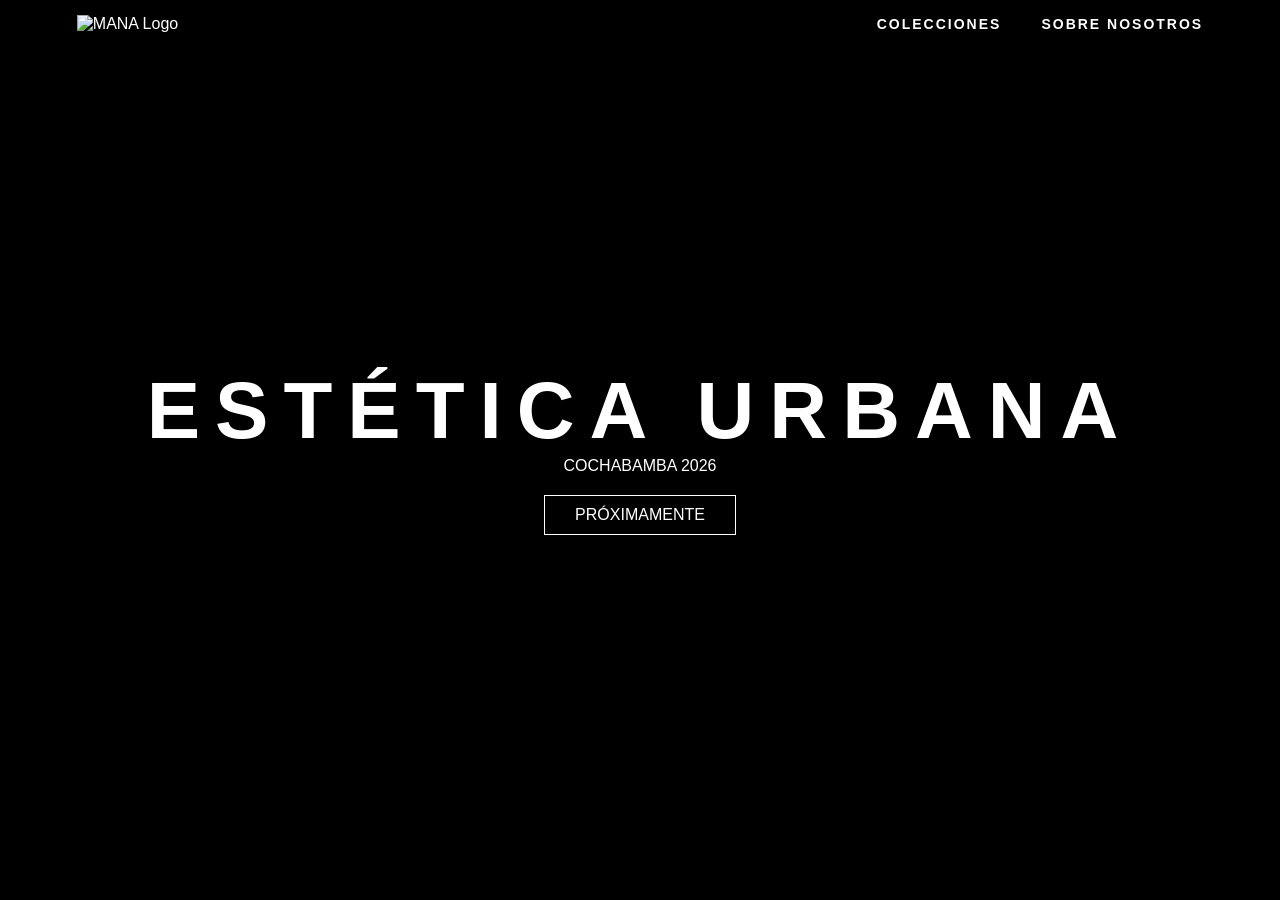
==== index.html @ 6539558e "Add files via upload" ====
<!DOCTYPE html>
<html lang="es">
<head>
    <meta charset="UTF-8">
    <meta name="viewport" content="width=device-width, initial-scale=1.0">
    <title>MANA - Estética Urbana</title>
    <link rel="stylesheet" href="style.css">
    <title>MANA | Official Store</title>
    <link rel="icon" type="image/png" href="favicon.png">
    <link href="https://fonts.googleapis.com/css2?family=Orbitron:wght@900&display=swap" rel="stylesheet">
    <link rel="stylesheet" href="style.css">
    <link href="https://fonts.googleapis.com/css2?family=UnifrakturMaguntia&display=swap" rel="stylesheet">
</head>
<body>
    <video autoplay muted loop id="bg-video" style="position: fixed; right: 0; bottom: 0; min-width: 100%; min-height: 100%; z-index: -1; object-fit: cover; filter: brightness(40%);">
  <source src="https://cdn.pixabay.com/video/2021/09/10/88137-603417726_large.mp4" type="video/mp4">
</video>
<header>
    <div class="logo">
        <img src="LOGO-MANA-BLANCO.png" alt="MANA Logo">
    </div>
    <nav class="menu">
        <a href="drop01.html">COLECCIONES</a>
        <a href="nosotros.html">SOBRE NOSOTROS</a>
    </nav>
</header>
    <section class="hero">
        <div class="hero-content">
            <h1>ESTÉTICA URBANA</h1>
            <p>COCHABAMBA 2026</p>
            <a href="#" class="btn">PRÓXIMAMENTE</a>
        </div>
    </section>
    <script>
function lanzamiento() {
    alert("¿ESTÁS LISTO? El Drop 01 está en proceso. Prototipos terminados. Lanzamiento: Marzo 2026.");
}
</script>
</body>
</html>
---- style.css ----
/* Configuración General */
.drop-content h1,
.drop-content p {
    text-align: center;
    width: 100%;
}

/* 2. El contenedor de los cuadros: flex para ponerlos uno al lado del otro */
.drop-container,
.products-grid {
    display: flex !important;
    flex-direction: row !important;
    /* Fuerza a que estén uno al lado del otro */
    justify-content: center !important;
    /* Centra el grupo de cuadros */
    flex-wrap: wrap !important;
    /* Si añades más, bajan solitos */
    gap: 50px !important;
    /* Espacio entre cuadros */
    margin: 60px auto !important;
    width: 100% !important;
    max-width: 1200px !important;
}

/* 3. El tamaño de cada cuadro individual */
.product-card {
    width: 380px !important;
    /* Tamaño fijo para que se vean iguales */
    text-align: center !important;
}

* {
    margin: 0;
    padding: 0;
    box-sizing: border-box;
    font-family: 'Helvetica', sans-serif;
    /* Zara usa tipografías muy limpias */
}

.hidden {
    display: none !important;
}

body {
    background-color: #000;
    /* Negro total */
    color: #fff;
}

/* Sección Hero */
.hero {
    height: 100vh;
    display: flex;
    justify-content: center;
    align-items: center;
    text-align: center;
    background: transparent;
    /* El video se verá por detrás */
    width: 100%;
}

.hero h1 {
    font-size: 5rem;
    font-family: 'Helvetica', sans-serif;
    /* O si prefieres la futurista Orbitron, pon esa */
    font-weight: bold;
    letter-spacing: 15px;
    text-transform: uppercase;
}

.btn {
    display: inline-block;
    margin-top: 20px;
    padding: 10px 30px;
    border: 1px solid #fff;
    color: #fff;
    text-decoration: none;
    transition: 0.3s;
}

.btn:hover {
    background-color: #fff;
    color: #000;
}

/* Estilos para la página Sobre Nosotros */
.nosotros-page {
    background-color: #000;
    color: #fff;
    display: flex;
    justify-content: center;
    align-items: center;
    min-height: 100vh;
}

.manifiesto-container {
    max-width: 800px;
    padding: 150px 20px 50px 20px;
    /* Espacio para que el header no tape el texto */
    text-align: center;
}

/* Introducción (Cochabamba...) */
/* 3. Letras más gruesas para la introducción */
.introduccion {
    font-size: 1.4rem;
    letter-spacing: 3px;
    font-weight: 700;
    /* Grosor máximo */
    margin-bottom: 50px;
}

.bloque-info {
    margin-bottom: 40px;
}

.bloque-info h2,
.seccion-valores h2 {
    font-size: 0.8rem;
    letter-spacing: 5px;
    color: #bbb;
    /* Un gris un poco más claro para que se lea mejor */
    font-weight: 700;
}

/* Textos de Misión y Visión */
/* 4. Letras más gruesas para Misión y Visión */
.bloque-info p {
    font-size: 1.1rem;
    font-weight: 600;
    /* Más gruesa para que resalte */
    letter-spacing: 1px;
    line-height: 1.8;
}

.valores-grid {
    margin-top: 80px;
    display: flex;
    flex-wrap: wrap;
    justify-content: center;
    gap: 20px;
    border-top: 1px solid #333;
    padding-top: 25px;
}

.valores-grid span {
    font-size: 0.7rem;
    letter-spacing: 3px;
    border: 1px solid #555;
    padding: 10px 20px;
    transition: 0.4s;
}

.valores-grid span:hover {
    background: #fff;
    color: #000;
}

/* Estilo para el logo en la página de Nosotros */
/* 2. Subir el logo y quitarle espacio abajo */
.logo-nosotros img {
    height: 350px;
    width: auto;
    filter: invert(1);
    margin-top: -40px;
    /* Sube el logo al techo */
    margin-bottom: -110px;
    /* Pega el texto al logo */
    display: block;
    margin-left: auto;
    margin-right: auto;
}

/* 1. Subir todo el contenido */
.manifiesto-container {
    max-width: 900px;
    padding-top: 20px;
    /* Reducido para que no haya tanto espacio negro arriba */
    margin: 0 auto;
    text-align: center;
}

/* Subir el botón INICIO a la derecha y hacerlo más grueso */
.nosotros-page header {
    display: flex;
    justify-content: flex-end;
    padding: 40px 60px;
    /* Ajusta este padding para subirlo o bajarlo */
    position: absolute;
    top: 0;
    width: 100%;
}

/* Botón de INICIO */
.nosotros-page nav ul li a {
    font-weight: 800;
    /* Grosor máximo para que destaque arriba */
    letter-spacing: 3px;
    font-size: 0.9rem;
}

/* Quitar la línea blanca y dar estilo al título VALORES */
/* 5. Quitar la línea de los valores */
.seccion-valores {
    margin-top: 60px;
    border-top: none !important;
    /* El !important asegura que la línea muera */
}

.seccion-valores h2 {
    font-size: 0.8rem;
    letter-spacing: 5px;
    color: #888;
    margin-bottom: 30px;
}

/* Página de Drop 01 */
.drop-page {
    background-color: #000;
    color: #fff;
}

.drop-container {
    padding: 120px 40px 60px;
    max-width: 1200px;
    margin: 0 auto;
    text-align: center;
    display: flex;
    flex-direction: column;
    align-items: center;
    /* Esto centra todo horizontalmente */
    text-align: center;
    width: 100%;
}

.drop-header h1 {
    font-size: 2.5rem;
    letter-spacing: 8px;
    margin-bottom: 20px;
    font-weight: 800;
}

.drop-header p {
    font-size: 0.9rem;
    color: #888;
    letter-spacing: 2px;
    margin-bottom: 60px;
}

/* Grilla de Prototipos */
.galeria-prototipos {
    display: grid;
    grid-template-columns: repeat(auto-fit, minmax(300px, 1fr));
    gap: 40px;
    margin-bottom: 80px;
}

.item-prototipo {
    background: #0a0a0a;
    /* Un negro ligeramente distinto para que resalte */
    padding: 20px;
    border: 1px solid #1a1a1a;
    transition: 0.5s;
}

.item-prototipo:hover {
    border-color: #fff;
    /* Se ilumina el borde al pasar el mouse */
}

/* El cuadro base */
.placeholder-img {
    width: 100%;
    height: 450px;
    /* Le di un poco más de altura para que se vea más imponente */
    background-color: #0a0a0a;
    border: 1px solid #1a1a1a;
    transition: all 0.5s ease;
    /* Esta es la clave del movimiento suave */
    margin-bottom: 20px;
}

.item-prototipo p {
    font-size: 0.8rem;
    letter-spacing: 2px;
    font-weight: 600;
}

/* Botón de Instagram */
.btn-ig {
    display: inline-block;
    padding: 15px 40px;
    border: 1px solid #fff;
    color: #fff;
    text-decoration: none;
    font-size: 0.8rem;
    letter-spacing: 4px;
    font-weight: 700;
    transition: 0.4s;
    margin-top: 20px;
}

.btn-ig:hover {
    background: #fff;
    color: #000;
}

/* --- SECCIÓN PIE DE PÁGINA DROP 01 --- */
.aviso-registro {
    margin-top: 80px;
    padding-bottom: 60px;
    text-align: center;
}

.aviso-registro p {
    font-size: 0.9rem;
    letter-spacing: 3px;
    font-weight: 600;
    /* Para que se vea más grueso como querías */
    margin-bottom: 25px;
    color: #fff;
    text-transform: uppercase;
    /* Esto lo pone en mayúsculas automáticamente */
}

.btn-ig {
    display: inline-block;
    padding: 15px 40px;
    border: 1px solid #fff;
    color: #fff;
    text-decoration: none;
    font-size: 0.8rem;
    letter-spacing: 4px;
    font-weight: 700;
    transition: 0.4s;
}

.btn-ig:hover {
    background: #fff;
    color: #000;
}

/* Contenedor de los botones sociales */
.social-links {
    display: flex;
    justify-content: center;
    flex-wrap: wrap;
    /* Para que en celular se pongan uno debajo del otro si no entran */
    gap: 15px;
    margin-top: 20px;
}

/* Estilo unificado para todos los botones */
.btn-social {
    display: inline-block;
    padding: 12px 25px;
    border: 1px solid #fff;
    color: #fff;
    text-decoration: none;
    font-size: 0.75rem;
    letter-spacing: 3px;
    font-weight: 700;
    transition: 0.4s;
    min-width: 140px;
    /* Para que todos tengan el mismo ancho */
}

.btn-social:hover {
    background: #fff;
    color: #000;
}

/* LA REACCIÓN AL PASAR EL MOUSE (Hover) */
.item-prototipo:hover .placeholder-img {
    border-color: #fff;
    /* El borde se vuelve blanco puro */
    background-color: #111;
    /* El fondo se aclara penitas */
    transform: translateY(-5px);
    /* El cuadro sube un poquito, como si flotara */
    box-shadow: 0 10px 30px rgba(255, 255, 255, 0.05);
    /* Un brillo muy sutil abajo */
}

/* También haremos que el texto de la prenda reaccione */
.item-prototipo:hover p {
    color: #fff;
    letter-spacing: 6px;
    /* Las letras se separan un poco al pasar el mouse */
    transition: 0.5s;
}

/* 1. Aseguramos que el menú se vea en línea */
nav ul {
    display: flex;
    list-style: none;
    gap: 30px;
    align-items: center;
}

/* 2. Estilo específico para el contenedor de Colecciones */
.dropdown {
    position: relative;
    display: inline-block;
}

/* 3. El cuadro que está escondido (Dropdown) */
.dropdown-content {
    display: none;
    /* Aquí se esconde */
    position: absolute;
    background-color: #000;
    /* Fondo negro MANA */
    min-width: 220px;
    border: 1px solid #333;
    /* Un borde sutil */
    z-index: 1000;
    top: 100%;
    left: 0;
    text-align: left;
}

/* 4. Los enlaces dentro del cuadro negro */
.dropdown-content a {
    color: white;
    padding: 12px 16px;
    text-decoration: none;
    display: block;
    font-size: 0.7rem;
    letter-spacing: 2px;
    text-transform: uppercase;
}

/* 5. Qué pasa cuando pasas el mouse por las opciones del cuadro */
.dropdown-content a:hover {
    background-color: #111;
    letter-spacing: 4px;
    /* Efecto de expansión */
    color: #fff;
}

/* 6. ¡ESTO HACE QUE APAREZCA! Al pasar el mouse por COLECCIONES, muestra el cuadro */
.dropdown:hover .dropdown-content {
    display: block;
}
/* --- ESTILO PARA PC Y MÓVIL (FUERA DE CUALQUIER LLAVE EXTRA) --- */

/* --- CONFIGURACIÓN FINAL DEL HEADER MANA --- */
/* --- CONFIGURACIÓN DEFINITIVA DEL HEADER MANA --- */
header {
    display: flex !important;
    justify-content: space-between !important; 
    align-items: center !important; 
    padding: 15px 6% !important; 
    position: absolute !important; /* Esto lo pega arriba del video */
    top: 0 !important;
    left: 0 !important;
    width: 100% !important;
    z-index: 1000 !important;
    background: transparent !important;
}

header .logo {
    display: block !important;
    width: 300px !important; /* Ajusta este número para agrandar la 'M' */
    margin: 0 !important;
}

header .logo img {
    width: 100% !important;
    height: auto !important;
    display: block !important;
}

nav.menu {
    display: flex !important;
    gap: 40px !important; /* Esto separa COLECCIONES de SOBRE NOSOTROS */
}

nav.menu a {
    color: white !important;
    text-decoration: none !important;
    font-size: 14px !important;
    letter-spacing: 2px !important;
    font-weight: bold !important;
}
---- style.css ----
/* Configuración General */
.drop-content h1,
.drop-content p {
    text-align: center;
    width: 100%;
}

/* 2. El contenedor de los cuadros: flex para ponerlos uno al lado del otro */
.drop-container,
.products-grid {
    display: flex !important;
    flex-direction: row !important;
    /* Fuerza a que estén uno al lado del otro */
    justify-content: center !important;
    /* Centra el grupo de cuadros */
    flex-wrap: wrap !important;
    /* Si añades más, bajan solitos */
    gap: 50px !important;
    /* Espacio entre cuadros */
    margin: 60px auto !important;
    width: 100% !important;
    max-width: 1200px !important;
}

/* 3. El tamaño de cada cuadro individual */
.product-card {
    width: 380px !important;
    /* Tamaño fijo para que se vean iguales */
    text-align: center !important;
}

* {
    margin: 0;
    padding: 0;
    box-sizing: border-box;
    font-family: 'Helvetica', sans-serif;
    /* Zara usa tipografías muy limpias */
}

.hidden {
    display: none !important;
}

body {
    background-color: #000;
    /* Negro total */
    color: #fff;
}

/* Sección Hero */
.hero {
    height: 100vh;
    display: flex;
    justify-content: center;
    align-items: center;
    text-align: center;
    background: transparent;
    /* El video se verá por detrás */
    width: 100%;
}

.hero h1 {
    font-size: 5rem;
    font-family: 'Helvetica', sans-serif;
    /* O si prefieres la futurista Orbitron, pon esa */
    font-weight: bold;
    letter-spacing: 15px;
    text-transform: uppercase;
}

.btn {
    display: inline-block;
    margin-top: 20px;
    padding: 10px 30px;
    border: 1px solid #fff;
    color: #fff;
    text-decoration: none;
    transition: 0.3s;
}

.btn:hover {
    background-color: #fff;
    color: #000;
}

/* Estilos para la página Sobre Nosotros */
.nosotros-page {
    background-color: #000;
    color: #fff;
    display: flex;
    justify-content: center;
    align-items: center;
    min-height: 100vh;
}

.manifiesto-container {
    max-width: 800px;
    padding: 150px 20px 50px 20px;
    /* Espacio para que el header no tape el texto */
    text-align: center;
}

/* Introducción (Cochabamba...) */
/* 3. Letras más gruesas para la introducción */
.introduccion {
    font-size: 1.4rem;
    letter-spacing: 3px;
    font-weight: 700;
    /* Grosor máximo */
    margin-bottom: 50px;
}

.bloque-info {
    margin-bottom: 40px;
}

.bloque-info h2,
.seccion-valores h2 {
    font-size: 0.8rem;
    letter-spacing: 5px;
    color: #bbb;
    /* Un gris un poco más claro para que se lea mejor */
    font-weight: 700;
}

/* Textos de Misión y Visión */
/* 4. Letras más gruesas para Misión y Visión */
.bloque-info p {
    font-size: 1.1rem;
    font-weight: 600;
    /* Más gruesa para que resalte */
    letter-spacing: 1px;
    line-height: 1.8;
}

.valores-grid {
    margin-top: 80px;
    display: flex;
    flex-wrap: wrap;
    justify-content: center;
    gap: 20px;
    border-top: 1px solid #333;
    padding-top: 25px;
}

.valores-grid span {
    font-size: 0.7rem;
    letter-spacing: 3px;
    border: 1px solid #555;
    padding: 10px 20px;
    transition: 0.4s;
}

.valores-grid span:hover {
    background: #fff;
    color: #000;
}

/* Estilo para el logo en la página de Nosotros */
/* 2. Subir el logo y quitarle espacio abajo */
.logo-nosotros img {
    height: 350px;
    width: auto;
    filter: invert(1);
    margin-top: -40px;
    /* Sube el logo al techo */
    margin-bottom: -110px;
    /* Pega el texto al logo */
    display: block;
    margin-left: auto;
    margin-right: auto;
}

/* 1. Subir todo el contenido */
.manifiesto-container {
    max-width: 900px;
    padding-top: 20px;
    /* Reducido para que no haya tanto espacio negro arriba */
    margin: 0 auto;
    text-align: center;
}

/* Subir el botón INICIO a la derecha y hacerlo más grueso */
.nosotros-page header {
    display: flex;
    justify-content: flex-end;
    padding: 40px 60px;
    /* Ajusta este padding para subirlo o bajarlo */
    position: absolute;
    top: 0;
    width: 100%;
}

/* Botón de INICIO */
.nosotros-page nav ul li a {
    font-weight: 800;
    /* Grosor máximo para que destaque arriba */
    letter-spacing: 3px;
    font-size: 0.9rem;
}

/* Quitar la línea blanca y dar estilo al título VALORES */
/* 5. Quitar la línea de los valores */
.seccion-valores {
    margin-top: 60px;
    border-top: none !important;
    /* El !important asegura que la línea muera */
}

.seccion-valores h2 {
    font-size: 0.8rem;
    letter-spacing: 5px;
    color: #888;
    margin-bottom: 30px;
}

/* Página de Drop 01 */
.drop-page {
    background-color: #000;
    color: #fff;
}

.drop-container {
    padding: 120px 40px 60px;
    max-width: 1200px;
    margin: 0 auto;
    text-align: center;
    display: flex;
    flex-direction: column;
    align-items: center;
    /* Esto centra todo horizontalmente */
    text-align: center;
    width: 100%;
}

.drop-header h1 {
    font-size: 2.5rem;
    letter-spacing: 8px;
    margin-bottom: 20px;
    font-weight: 800;
}

.drop-header p {
    font-size: 0.9rem;
    color: #888;
    letter-spacing: 2px;
    margin-bottom: 60px;
}

/* Grilla de Prototipos */
.galeria-prototipos {
    display: grid;
    grid-template-columns: repeat(auto-fit, minmax(300px, 1fr));
    gap: 40px;
    margin-bottom: 80px;
}

.item-prototipo {
    background: #0a0a0a;
    /* Un negro ligeramente distinto para que resalte */
    padding: 20px;
    border: 1px solid #1a1a1a;
    transition: 0.5s;
}

.item-prototipo:hover {
    border-color: #fff;
    /* Se ilumina el borde al pasar el mouse */
}

/* El cuadro base */
.placeholder-img {
    width: 100%;
    height: 450px;
    /* Le di un poco más de altura para que se vea más imponente */
    background-color: #0a0a0a;
    border: 1px solid #1a1a1a;
    transition: all 0.5s ease;
    /* Esta es la clave del movimiento suave */
    margin-bottom: 20px;
}

.item-prototipo p {
    font-size: 0.8rem;
    letter-spacing: 2px;
    font-weight: 600;
}

/* Botón de Instagram */
.btn-ig {
    display: inline-block;
    padding: 15px 40px;
    border: 1px solid #fff;
    color: #fff;
    text-decoration: none;
    font-size: 0.8rem;
    letter-spacing: 4px;
    font-weight: 700;
    transition: 0.4s;
    margin-top: 20px;
}

.btn-ig:hover {
    background: #fff;
    color: #000;
}

/* --- SECCIÓN PIE DE PÁGINA DROP 01 --- */
.aviso-registro {
    margin-top: 80px;
    padding-bottom: 60px;
    text-align: center;
}

.aviso-registro p {
    font-size: 0.9rem;
    letter-spacing: 3px;
    font-weight: 600;
    /* Para que se vea más grueso como querías */
    margin-bottom: 25px;
    color: #fff;
    text-transform: uppercase;
    /* Esto lo pone en mayúsculas automáticamente */
}

.btn-ig {
    display: inline-block;
    padding: 15px 40px;
    border: 1px solid #fff;
    color: #fff;
    text-decoration: none;
    font-size: 0.8rem;
    letter-spacing: 4px;
    font-weight: 700;
    transition: 0.4s;
}

.btn-ig:hover {
    background: #fff;
    color: #000;
}

/* Contenedor de los botones sociales */
.social-links {
    display: flex;
    justify-content: center;
    flex-wrap: wrap;
    /* Para que en celular se pongan uno debajo del otro si no entran */
    gap: 15px;
    margin-top: 20px;
}

/* Estilo unificado para todos los botones */
.btn-social {
    display: inline-block;
    padding: 12px 25px;
    border: 1px solid #fff;
    color: #fff;
    text-decoration: none;
    font-size: 0.75rem;
    letter-spacing: 3px;
    font-weight: 700;
    transition: 0.4s;
    min-width: 140px;
    /* Para que todos tengan el mismo ancho */
}

.btn-social:hover {
    background: #fff;
    color: #000;
}

/* LA REACCIÓN AL PASAR EL MOUSE (Hover) */
.item-prototipo:hover .placeholder-img {
    border-color: #fff;
    /* El borde se vuelve blanco puro */
    background-color: #111;
    /* El fondo se aclara penitas */
    transform: translateY(-5px);
    /* El cuadro sube un poquito, como si flotara */
    box-shadow: 0 10px 30px rgba(255, 255, 255, 0.05);
    /* Un brillo muy sutil abajo */
}

/* También haremos que el texto de la prenda reaccione */
.item-prototipo:hover p {
    color: #fff;
    letter-spacing: 6px;
    /* Las letras se separan un poco al pasar el mouse */
    transition: 0.5s;
}

/* 1. Aseguramos que el menú se vea en línea */
nav ul {
    display: flex;
    list-style: none;
    gap: 30px;
    align-items: center;
}

/* 2. Estilo específico para el contenedor de Colecciones */
.dropdown {
    position: relative;
    display: inline-block;
}

/* 3. El cuadro que está escondido (Dropdown) */
.dropdown-content {
    display: none;
    /* Aquí se esconde */
    position: absolute;
    background-color: #000;
    /* Fondo negro MANA */
    min-width: 220px;
    border: 1px solid #333;
    /* Un borde sutil */
    z-index: 1000;
    top: 100%;
    left: 0;
    text-align: left;
}

/* 4. Los enlaces dentro del cuadro negro */
.dropdown-content a {
    color: white;
    padding: 12px 16px;
    text-decoration: none;
    display: block;
    font-size: 0.7rem;
    letter-spacing: 2px;
    text-transform: uppercase;
}

/* 5. Qué pasa cuando pasas el mouse por las opciones del cuadro */
.dropdown-content a:hover {
    background-color: #111;
    letter-spacing: 4px;
    /* Efecto de expansión */
    color: #fff;
}

/* 6. ¡ESTO HACE QUE APAREZCA! Al pasar el mouse por COLECCIONES, muestra el cuadro */
.dropdown:hover .dropdown-content {
    display: block;
}
/* --- ESTILO PARA PC Y MÓVIL (FUERA DE CUALQUIER LLAVE EXTRA) --- */

/* --- CONFIGURACIÓN FINAL DEL HEADER MANA --- */
/* --- CONFIGURACIÓN DEFINITIVA DEL HEADER MANA --- */
header {
    display: flex !important;
    justify-content: space-between !important; 
    align-items: center !important; 
    padding: 15px 6% !important; 
    position: absolute !important; /* Esto lo pega arriba del video */
    top: 0 !important;
    left: 0 !important;
    width: 100% !important;
    z-index: 1000 !important;
    background: transparent !important;
}

header .logo {
    display: block !important;
    width: 300px !important; /* Ajusta este número para agrandar la 'M' */
    margin: 0 !important;
}

header .logo img {
    width: 100% !important;
    height: auto !important;
    display: block !important;
}

nav.menu {
    display: flex !important;
    gap: 40px !important; /* Esto separa COLECCIONES de SOBRE NOSOTROS */
}

nav.menu a {
    color: white !important;
    text-decoration: none !important;
    font-size: 14px !important;
    letter-spacing: 2px !important;
    font-weight: bold !important;
}
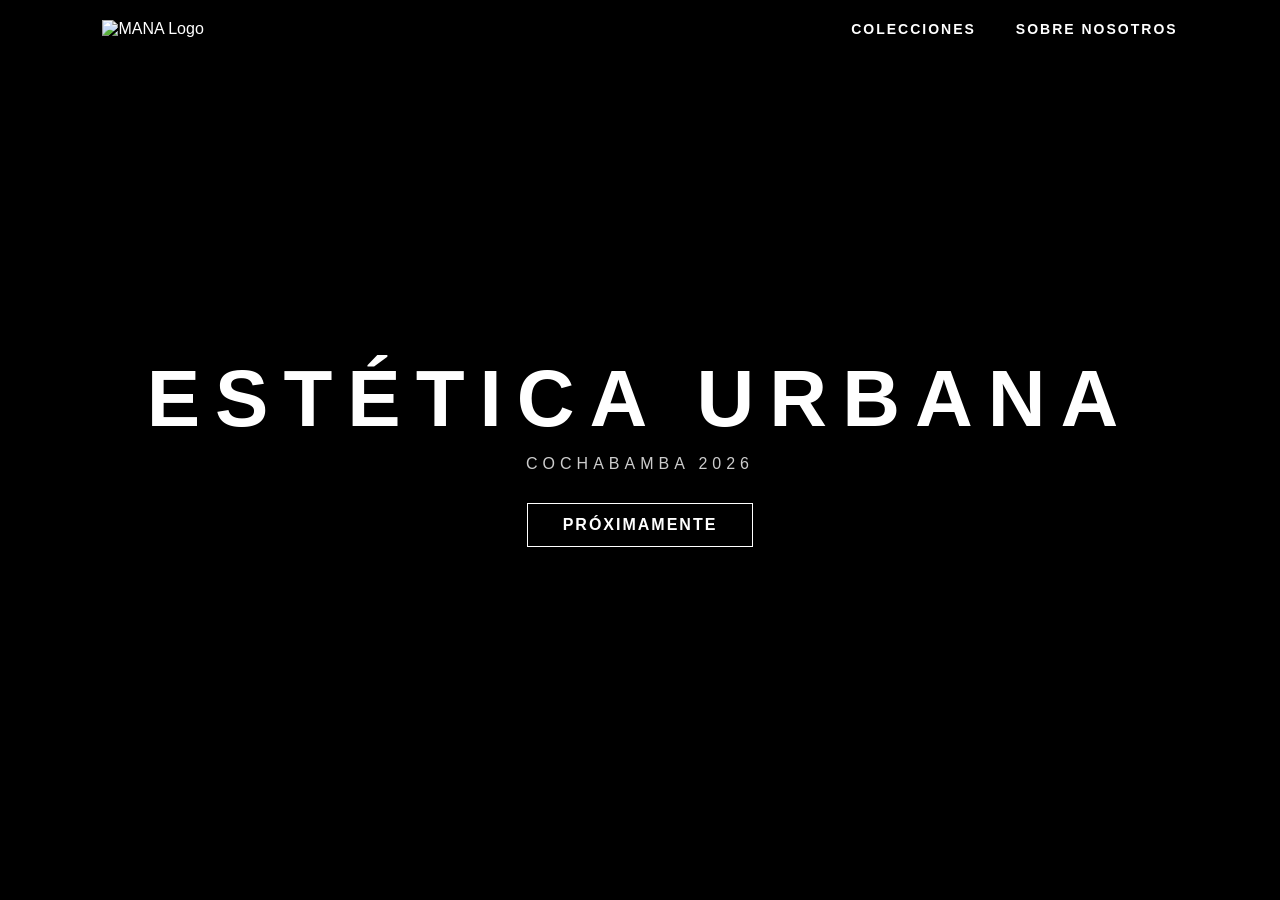
==== commit b8498a91: "Add files via upload" ====
--- a/index.html
+++ b/index.html
@@ -5,36 +5,42 @@
     <meta name="viewport" content="width=device-width, initial-scale=1.0">
     <title>MANA - Estética Urbana</title>
     <link rel="stylesheet" href="style.css">
-    <title>MANA | Official Store</title>
     <link rel="icon" type="image/png" href="favicon.png">
-    <link href="https://fonts.googleapis.com/css2?family=Orbitron:wght@900&display=swap" rel="stylesheet">
-    <link rel="stylesheet" href="style.css">
-    <link href="https://fonts.googleapis.com/css2?family=UnifrakturMaguntia&display=swap" rel="stylesheet">
+    <link href="https://fonts.googleapis.com/css2?family=Orbitron:wght@900&family=UnifrakturMaguntia&display=swap" rel="stylesheet">
 </head>
 <body>
-    <video autoplay muted loop id="bg-video" style="position: fixed; right: 0; bottom: 0; min-width: 100%; min-height: 100%; z-index: -1; object-fit: cover; filter: brightness(40%);">
-  <source src="https://cdn.pixabay.com/video/2021/09/10/88137-603417726_large.mp4" type="video/mp4">
-</video>
-<header>
+    <video autoplay muted loop id="bg-video">
+        <source src="https://cdn.pixabay.com/video/2021/09/10/88137-603417726_large.mp4" type="video/mp4">
+    </video>
+
+    <header>
     <div class="logo">
         <img src="LOGO-MANA-BLANCO.png" alt="MANA Logo">
     </div>
     <nav class="menu">
-        <a href="drop01.html">COLECCIONES</a>
+        <div class="dropdown">
+            <a href="#" class="dropbtn">COLECCIONES</a>
+            <div class="dropdown-content">
+                <a href="drop01.html">DROP 01</a>
+                <a href="#">PRÓXIMAMENTE</a>
+            </div>
+        </div>
         <a href="nosotros.html">SOBRE NOSOTROS</a>
     </nav>
 </header>
+
     <section class="hero">
         <div class="hero-content">
             <h1>ESTÉTICA URBANA</h1>
             <p>COCHABAMBA 2026</p>
-            <a href="#" class="btn">PRÓXIMAMENTE</a>
+            <a href="#" class="btn" onclick="lanzamiento()">PRÓXIMAMENTE</a>
         </div>
     </section>
+
     <script>
-function lanzamiento() {
-    alert("¿ESTÁS LISTO? El Drop 01 está en proceso. Prototipos terminados. Lanzamiento: Marzo 2026.");
-}
-</script>
+        function lanzamiento() {
+            alert("¿ESTÁS LISTO? El Drop 01 está en proceso. Lanzamiento: Marzo 2026.");
+        }
+    </script>
 </body>
 </html>
--- a/style.css
+++ b/style.css
@@ -1,486 +1,135 @@
-/* Configuración General */
-.drop-content h1,
-.drop-content p {
-    text-align: center;
-    width: 100%;
-}
-
-/* 2. El contenedor de los cuadros: flex para ponerlos uno al lado del otro */
-.drop-container,
-.products-grid {
-    display: flex !important;
-    flex-direction: row !important;
-    /* Fuerza a que estén uno al lado del otro */
-    justify-content: center !important;
-    /* Centra el grupo de cuadros */
-    flex-wrap: wrap !important;
-    /* Si añades más, bajan solitos */
-    gap: 50px !important;
-    /* Espacio entre cuadros */
-    margin: 60px auto !important;
-    width: 100% !important;
-    max-width: 1200px !important;
-}
-
-/* 3. El tamaño de cada cuadro individual */
-.product-card {
-    width: 380px !important;
-    /* Tamaño fijo para que se vean iguales */
-    text-align: center !important;
-}
-
+/* --- CONFIGURACIÓN BASE --- */
 * {
     margin: 0;
     padding: 0;
     box-sizing: border-box;
     font-family: 'Helvetica', sans-serif;
-    /* Zara usa tipografías muy limpias */
-}
-
-.hidden {
-    display: none !important;
 }
 
 body {
     background-color: #000;
-    /* Negro total */
     color: #fff;
+    overflow-x: hidden;
 }
 
-/* Sección Hero */
+#bg-video {
+    position: fixed;
+    right: 0;
+    bottom: 0;
+    min-width: 100%;
+    min-height: 100%;
+    z-index: -1;
+    object-fit: cover;
+    filter: brightness(40%);
+}
+
+/* --- HEADER Y LOGO --- */
+header {
+    display: flex !important;
+    justify-content: space-between !important;
+    align-items: center !important;
+    padding: 20px 8% !important;
+    position: absolute !important;
+    top: 0;
+    width: 100%;
+    z-index: 1000;
+}
+
+.logo {
+    width: 320px !important; /* Tamaño de la 'M' gótica */
+}
+
+.logo img {
+    width: 100%;
+    height: auto;
+    display: block;
+}
+
+/* --- MENÚ NAVEGACIÓN --- */
+.menu {
+    display: flex !important;
+    gap: 40px;
+    align-items: center;
+}
+
+.menu a, .dropbtn {
+    color: white;
+    text-decoration: none;
+    font-size: 14px;
+    letter-spacing: 2px;
+    font-weight: bold;
+    text-transform: uppercase;
+}
+
+/* --- EFECTO DESPLEGABLE (DROPDOWN) --- */
+.dropdown {
+    position: relative;
+    display: inline-block;
+}
+
+.dropdown-content {
+    display: none; /* Escondido por defecto */
+    position: absolute;
+    background-color: rgba(0, 0, 0, 0.95);
+    min-width: 180px;
+    border: 1px solid #333;
+    top: 100%;
+    left: 0;
+    z-index: 10;
+}
+
+.dropdown-content a {
+    color: white;
+    padding: 12px 16px;
+    display: block;
+    font-size: 12px;
+    text-align: left;
+}
+
+.dropdown-content a:hover {
+    background-color: #1a1a1a;
+    letter-spacing: 4px;
+    transition: 0.3s;
+}
+
+/* Muestra el cuadro al pasar el mouse */
+.dropdown:hover .dropdown-content {
+    display: block;
+}
+
+/* --- SECCIÓN PRINCIPAL (HERO) --- */
 .hero {
     height: 100vh;
     display: flex;
     justify-content: center;
     align-items: center;
     text-align: center;
-    background: transparent;
-    /* El video se verá por detrás */
-    width: 100%;
 }
 
 .hero h1 {
     font-size: 5rem;
-    font-family: 'Helvetica', sans-serif;
-    /* O si prefieres la futurista Orbitron, pon esa */
-    font-weight: bold;
     letter-spacing: 15px;
-    text-transform: uppercase;
+    margin-bottom: 10px;
+}
+
+.hero p {
+    letter-spacing: 5px;
+    margin-bottom: 30px;
+    color: #ccc;
 }
 
 .btn {
     display: inline-block;
-    margin-top: 20px;
-    padding: 10px 30px;
+    padding: 12px 35px;
     border: 1px solid #fff;
     color: #fff;
     text-decoration: none;
+    font-weight: bold;
+    letter-spacing: 2px;
     transition: 0.3s;
 }
 
 .btn:hover {
-    background-color: #fff;
-    color: #000;
-}
-
-/* Estilos para la página Sobre Nosotros */
-.nosotros-page {
-    background-color: #000;
-    color: #fff;
-    display: flex;
-    justify-content: center;
-    align-items: center;
-    min-height: 100vh;
-}
-
-.manifiesto-container {
-    max-width: 800px;
-    padding: 150px 20px 50px 20px;
-    /* Espacio para que el header no tape el texto */
-    text-align: center;
-}
-
-/* Introducción (Cochabamba...) */
-/* 3. Letras más gruesas para la introducción */
-.introduccion {
-    font-size: 1.4rem;
-    letter-spacing: 3px;
-    font-weight: 700;
-    /* Grosor máximo */
-    margin-bottom: 50px;
-}
-
-.bloque-info {
-    margin-bottom: 40px;
-}
-
-.bloque-info h2,
-.seccion-valores h2 {
-    font-size: 0.8rem;
-    letter-spacing: 5px;
-    color: #bbb;
-    /* Un gris un poco más claro para que se lea mejor */
-    font-weight: 700;
-}
-
-/* Textos de Misión y Visión */
-/* 4. Letras más gruesas para Misión y Visión */
-.bloque-info p {
-    font-size: 1.1rem;
-    font-weight: 600;
-    /* Más gruesa para que resalte */
-    letter-spacing: 1px;
-    line-height: 1.8;
-}
-
-.valores-grid {
-    margin-top: 80px;
-    display: flex;
-    flex-wrap: wrap;
-    justify-content: center;
-    gap: 20px;
-    border-top: 1px solid #333;
-    padding-top: 25px;
-}
-
-.valores-grid span {
-    font-size: 0.7rem;
-    letter-spacing: 3px;
-    border: 1px solid #555;
-    padding: 10px 20px;
-    transition: 0.4s;
-}
-
-.valores-grid span:hover {
     background: #fff;
     color: #000;
-}
-
-/* Estilo para el logo en la página de Nosotros */
-/* 2. Subir el logo y quitarle espacio abajo */
-.logo-nosotros img {
-    height: 350px;
-    width: auto;
-    filter: invert(1);
-    margin-top: -40px;
-    /* Sube el logo al techo */
-    margin-bottom: -110px;
-    /* Pega el texto al logo */
-    display: block;
-    margin-left: auto;
-    margin-right: auto;
-}
-
-/* 1. Subir todo el contenido */
-.manifiesto-container {
-    max-width: 900px;
-    padding-top: 20px;
-    /* Reducido para que no haya tanto espacio negro arriba */
-    margin: 0 auto;
-    text-align: center;
-}
-
-/* Subir el botón INICIO a la derecha y hacerlo más grueso */
-.nosotros-page header {
-    display: flex;
-    justify-content: flex-end;
-    padding: 40px 60px;
-    /* Ajusta este padding para subirlo o bajarlo */
-    position: absolute;
-    top: 0;
-    width: 100%;
-}
-
-/* Botón de INICIO */
-.nosotros-page nav ul li a {
-    font-weight: 800;
-    /* Grosor máximo para que destaque arriba */
-    letter-spacing: 3px;
-    font-size: 0.9rem;
-}
-
-/* Quitar la línea blanca y dar estilo al título VALORES */
-/* 5. Quitar la línea de los valores */
-.seccion-valores {
-    margin-top: 60px;
-    border-top: none !important;
-    /* El !important asegura que la línea muera */
-}
-
-.seccion-valores h2 {
-    font-size: 0.8rem;
-    letter-spacing: 5px;
-    color: #888;
-    margin-bottom: 30px;
-}
-
-/* Página de Drop 01 */
-.drop-page {
-    background-color: #000;
-    color: #fff;
-}
-
-.drop-container {
-    padding: 120px 40px 60px;
-    max-width: 1200px;
-    margin: 0 auto;
-    text-align: center;
-    display: flex;
-    flex-direction: column;
-    align-items: center;
-    /* Esto centra todo horizontalmente */
-    text-align: center;
-    width: 100%;
-}
-
-.drop-header h1 {
-    font-size: 2.5rem;
-    letter-spacing: 8px;
-    margin-bottom: 20px;
-    font-weight: 800;
-}
-
-.drop-header p {
-    font-size: 0.9rem;
-    color: #888;
-    letter-spacing: 2px;
-    margin-bottom: 60px;
-}
-
-/* Grilla de Prototipos */
-.galeria-prototipos {
-    display: grid;
-    grid-template-columns: repeat(auto-fit, minmax(300px, 1fr));
-    gap: 40px;
-    margin-bottom: 80px;
-}
-
-.item-prototipo {
-    background: #0a0a0a;
-    /* Un negro ligeramente distinto para que resalte */
-    padding: 20px;
-    border: 1px solid #1a1a1a;
-    transition: 0.5s;
-}
-
-.item-prototipo:hover {
-    border-color: #fff;
-    /* Se ilumina el borde al pasar el mouse */
-}
-
-/* El cuadro base */
-.placeholder-img {
-    width: 100%;
-    height: 450px;
-    /* Le di un poco más de altura para que se vea más imponente */
-    background-color: #0a0a0a;
-    border: 1px solid #1a1a1a;
-    transition: all 0.5s ease;
-    /* Esta es la clave del movimiento suave */
-    margin-bottom: 20px;
-}
-
-.item-prototipo p {
-    font-size: 0.8rem;
-    letter-spacing: 2px;
-    font-weight: 600;
-}
-
-/* Botón de Instagram */
-.btn-ig {
-    display: inline-block;
-    padding: 15px 40px;
-    border: 1px solid #fff;
-    color: #fff;
-    text-decoration: none;
-    font-size: 0.8rem;
-    letter-spacing: 4px;
-    font-weight: 700;
-    transition: 0.4s;
-    margin-top: 20px;
-}
-
-.btn-ig:hover {
-    background: #fff;
-    color: #000;
-}
-
-/* --- SECCIÓN PIE DE PÁGINA DROP 01 --- */
-.aviso-registro {
-    margin-top: 80px;
-    padding-bottom: 60px;
-    text-align: center;
-}
-
-.aviso-registro p {
-    font-size: 0.9rem;
-    letter-spacing: 3px;
-    font-weight: 600;
-    /* Para que se vea más grueso como querías */
-    margin-bottom: 25px;
-    color: #fff;
-    text-transform: uppercase;
-    /* Esto lo pone en mayúsculas automáticamente */
-}
-
-.btn-ig {
-    display: inline-block;
-    padding: 15px 40px;
-    border: 1px solid #fff;
-    color: #fff;
-    text-decoration: none;
-    font-size: 0.8rem;
-    letter-spacing: 4px;
-    font-weight: 700;
-    transition: 0.4s;
-}
-
-.btn-ig:hover {
-    background: #fff;
-    color: #000;
-}
-
-/* Contenedor de los botones sociales */
-.social-links {
-    display: flex;
-    justify-content: center;
-    flex-wrap: wrap;
-    /* Para que en celular se pongan uno debajo del otro si no entran */
-    gap: 15px;
-    margin-top: 20px;
-}
-
-/* Estilo unificado para todos los botones */
-.btn-social {
-    display: inline-block;
-    padding: 12px 25px;
-    border: 1px solid #fff;
-    color: #fff;
-    text-decoration: none;
-    font-size: 0.75rem;
-    letter-spacing: 3px;
-    font-weight: 700;
-    transition: 0.4s;
-    min-width: 140px;
-    /* Para que todos tengan el mismo ancho */
-}
-
-.btn-social:hover {
-    background: #fff;
-    color: #000;
-}
-
-/* LA REACCIÓN AL PASAR EL MOUSE (Hover) */
-.item-prototipo:hover .placeholder-img {
-    border-color: #fff;
-    /* El borde se vuelve blanco puro */
-    background-color: #111;
-    /* El fondo se aclara penitas */
-    transform: translateY(-5px);
-    /* El cuadro sube un poquito, como si flotara */
-    box-shadow: 0 10px 30px rgba(255, 255, 255, 0.05);
-    /* Un brillo muy sutil abajo */
-}
-
-/* También haremos que el texto de la prenda reaccione */
-.item-prototipo:hover p {
-    color: #fff;
-    letter-spacing: 6px;
-    /* Las letras se separan un poco al pasar el mouse */
-    transition: 0.5s;
-}
-
-/* 1. Aseguramos que el menú se vea en línea */
-nav ul {
-    display: flex;
-    list-style: none;
-    gap: 30px;
-    align-items: center;
-}
-
-/* 2. Estilo específico para el contenedor de Colecciones */
-.dropdown {
-    position: relative;
-    display: inline-block;
-}
-
-/* 3. El cuadro que está escondido (Dropdown) */
-.dropdown-content {
-    display: none;
-    /* Aquí se esconde */
-    position: absolute;
-    background-color: #000;
-    /* Fondo negro MANA */
-    min-width: 220px;
-    border: 1px solid #333;
-    /* Un borde sutil */
-    z-index: 1000;
-    top: 100%;
-    left: 0;
-    text-align: left;
-}
-
-/* 4. Los enlaces dentro del cuadro negro */
-.dropdown-content a {
-    color: white;
-    padding: 12px 16px;
-    text-decoration: none;
-    display: block;
-    font-size: 0.7rem;
-    letter-spacing: 2px;
-    text-transform: uppercase;
-}
-
-/* 5. Qué pasa cuando pasas el mouse por las opciones del cuadro */
-.dropdown-content a:hover {
-    background-color: #111;
-    letter-spacing: 4px;
-    /* Efecto de expansión */
-    color: #fff;
-}
-
-/* 6. ¡ESTO HACE QUE APAREZCA! Al pasar el mouse por COLECCIONES, muestra el cuadro */
-.dropdown:hover .dropdown-content {
-    display: block;
-}
-/* --- ESTILO PARA PC Y MÓVIL (FUERA DE CUALQUIER LLAVE EXTRA) --- */
-
-/* --- CONFIGURACIÓN FINAL DEL HEADER MANA --- */
-/* --- CONFIGURACIÓN DEFINITIVA DEL HEADER MANA --- */
-header {
-    display: flex !important;
-    justify-content: space-between !important; 
-    align-items: center !important; 
-    padding: 15px 6% !important; 
-    position: absolute !important; /* Esto lo pega arriba del video */
-    top: 0 !important;
-    left: 0 !important;
-    width: 100% !important;
-    z-index: 1000 !important;
-    background: transparent !important;
-}
-
-header .logo {
-    display: block !important;
-    width: 300px !important; /* Ajusta este número para agrandar la 'M' */
-    margin: 0 !important;
-}
-
-header .logo img {
-    width: 100% !important;
-    height: auto !important;
-    display: block !important;
-}
-
-nav.menu {
-    display: flex !important;
-    gap: 40px !important; /* Esto separa COLECCIONES de SOBRE NOSOTROS */
-}
-
-nav.menu a {
-    color: white !important;
-    text-decoration: none !important;
-    font-size: 14px !important;
-    letter-spacing: 2px !important;
-    font-weight: bold !important;
 }
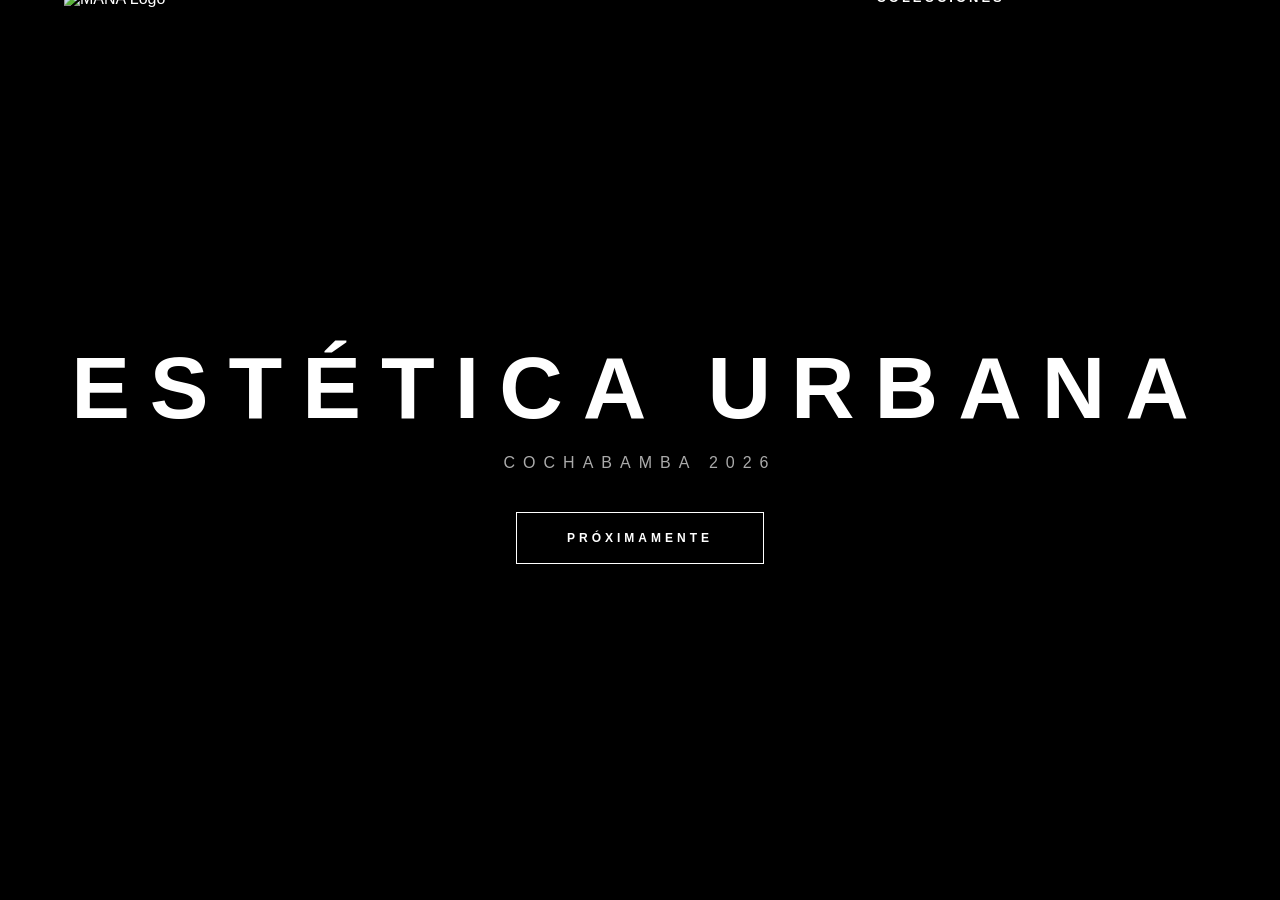
==== commit 2118b1f8: "Add files via upload" ====
--- a/index.html
+++ b/index.html
@@ -2,17 +2,10 @@
 <html lang="es">
 <head>
     <meta charset="UTF-8">
-    <meta name="viewport" content="width=device-width, initial-scale=1.0">
-    <title>MANA - Estética Urbana</title>
+    <title>MANA | Inicio</title>
     <link rel="stylesheet" href="style.css">
-    <link rel="icon" type="image/png" href="favicon.png">
-    <link href="https://fonts.googleapis.com/css2?family=Orbitron:wght@900&family=UnifrakturMaguntia&display=swap" rel="stylesheet">
 </head>
 <body>
-    <video autoplay muted loop id="bg-video">
-        <source src="https://cdn.pixabay.com/video/2021/09/10/88137-603417726_large.mp4" type="video/mp4">
-    </video>
-
     <header>
     <div class="logo">
         <img src="LOGO-MANA-BLANCO.png" alt="MANA Logo">
@@ -21,7 +14,7 @@
         <div class="dropdown">
             <a href="#" class="dropbtn">COLECCIONES</a>
             <div class="dropdown-content">
-                <a href="drop01.html">DROP 01</a>
+                <a href="drop01.html">DROP 01: LA PRIMERA HUELLA</a>
                 <a href="#">PRÓXIMAMENTE</a>
             </div>
         </div>
@@ -30,17 +23,9 @@
 </header>
 
     <section class="hero">
-        <div class="hero-content">
-            <h1>ESTÉTICA URBANA</h1>
-            <p>COCHABAMBA 2026</p>
-            <a href="#" class="btn" onclick="lanzamiento()">PRÓXIMAMENTE</a>
-        </div>
+        <h1>ESTÉTICA URBANA</h1>
+        <p>COCHABAMBA 2026</p>
+        <a href="#" class="btn">PRÓXIMAMENTE</a>
     </section>
-
-    <script>
-        function lanzamiento() {
-            alert("¿ESTÁS LISTO? El Drop 01 está en proceso. Lanzamiento: Marzo 2026.");
-        }
-    </script>
 </body>
 </html>
--- a/style.css
+++ b/style.css
@@ -1,135 +1,148 @@
-/* --- CONFIGURACIÓN BASE --- */
-* {
-    margin: 0;
-    padding: 0;
-    box-sizing: border-box;
-    font-family: 'Helvetica', sans-serif;
+/* --- BASE --- */
+* { 
+    margin: 0; 
+    padding: 0; 
+    box-sizing: border-box; 
+    font-family: 'Helvetica', sans-serif; 
 }
 
-body {
-    background-color: #000;
-    color: #fff;
-    overflow-x: hidden;
+body { 
+    background-color: #000; 
+    color: #fff; 
+    overflow-x: hidden; 
 }
 
-#bg-video {
-    position: fixed;
-    right: 0;
-    bottom: 0;
-    min-width: 100%;
-    min-height: 100%;
-    z-index: -1;
-    object-fit: cover;
-    filter: brightness(40%);
-}
-
-/* --- HEADER Y LOGO --- */
+/* --- HEADER (Subido al máximo) --- */
+/* --- ESTE BLOQUE SUBE LOS BOTONES AL TECHO --- */
 header {
     display: flex !important;
     justify-content: space-between !important;
     align-items: center !important;
-    padding: 20px 8% !important;
-    position: absolute !important;
-    top: 0;
-    width: 100%;
-    z-index: 1000;
+    padding: 0px 5% !important; /* Cambiamos 5px a 0px para pegarlo al borde */
+    position: fixed !important; 
+    top: 0 !important;
+    width: 100% !important;
+    z-index: 1000 !important;
+    background: transparent !important;
 }
 
-.logo {
-    width: 320px !important; /* Tamaño de la 'M' gótica */
+/* Ajuste fino del logo para que no choque con el borde */
+.logo img { 
+    width: 280px !important; 
+    height: auto !important; 
+    display: block !important;
+    margin-top: -10px !important; /* Lo sube 10 píxeles más */
 }
 
-.logo img {
-    width: 100%;
-    height: auto;
-    display: block;
+/* Menú: Subido y alineado */
+.menu { 
+    display: flex !important; 
+    gap: 45px !important; 
+    margin-top: -15px !important; /* Este valor negativo "jala" los botones hacia arriba */
 }
 
-/* --- MENÚ NAVEGACIÓN --- */
-.menu {
-    display: flex !important;
-    gap: 40px;
-    align-items: center;
-}
-
-.menu a, .dropbtn {
-    color: white;
-    text-decoration: none;
-    font-size: 14px;
-    letter-spacing: 2px;
-    font-weight: bold;
+.menu a, .dropbtn { 
+    color: white; 
+    text-decoration: none; 
+    font-weight: bold; 
+    letter-spacing: 3px;
     text-transform: uppercase;
-}
-
-/* --- EFECTO DESPLEGABLE (DROPDOWN) --- */
-.dropdown {
-    position: relative;
-    display: inline-block;
-}
-
-.dropdown-content {
-    display: none; /* Escondido por defecto */
-    position: absolute;
-    background-color: rgba(0, 0, 0, 0.95);
-    min-width: 180px;
-    border: 1px solid #333;
-    top: 100%;
-    left: 0;
-    z-index: 10;
-}
-
-.dropdown-content a {
-    color: white;
-    padding: 12px 16px;
-    display: block;
-    font-size: 12px;
-    text-align: left;
-}
-
-.dropdown-content a:hover {
-    background-color: #1a1a1a;
-    letter-spacing: 4px;
+    font-size: 13px;
     transition: 0.3s;
 }
 
-/* Muestra el cuadro al pasar el mouse */
-.dropdown:hover .dropdown-content {
-    display: block;
+/* --- DROPDOWN --- */
+.dropdown { position: relative; }
+.dropdown-content {
+    display: none;
+    position: absolute;
+    background: rgba(0,0,0,0.95);
+    min-width: 280px;
+    border: 1px solid #222;
+    top: 100%;
+    right: 0; 
 }
+.dropdown:hover .dropdown-content { display: block; }
+.dropdown-content a { padding: 20px; display: block; font-size: 11px; }
 
-/* --- SECCIÓN PRINCIPAL (HERO) --- */
+/* --- HERO (Botón Próximamente con Resaltado) --- */
 .hero {
     height: 100vh;
     display: flex;
+    flex-direction: column;
     justify-content: center;
     align-items: center;
     text-align: center;
 }
 
-.hero h1 {
-    font-size: 5rem;
-    letter-spacing: 15px;
-    margin-bottom: 10px;
+.hero h1 { 
+    font-size: 5.5rem; 
+    letter-spacing: 20px; 
+    font-weight: 900;
 }
 
-.hero p {
-    letter-spacing: 5px;
-    margin-bottom: 30px;
-    color: #ccc;
+.hero p { 
+    letter-spacing: 8px; 
+    margin: 15px 0 40px 0; 
+    color: #aaa; 
 }
 
-.btn {
-    display: inline-block;
-    padding: 12px 35px;
-    border: 1px solid #fff;
-    color: #fff;
-    text-decoration: none;
+/* Estilo del botón central */
+.btn { 
+    border: 1px solid #fff; 
+    padding: 18px 50px; 
+    color: #fff; 
+    text-decoration: none; 
     font-weight: bold;
-    letter-spacing: 2px;
-    transition: 0.3s;
+    letter-spacing: 4px;
+    font-size: 12px;
+    transition: 0.4s; /* Para que el cambio de color sea suave */
 }
 
+/* EFECTO DE RESALTADO: Se vuelve blanco con letras negras al pasar el mouse */
 .btn:hover {
-    background: #fff;
+    background-color: #fff;
     color: #000;
+}
+/* --- ESTILOS PARA LA PÁGINA DE DROP 01 --- */
+.drop-container {
+    padding-top: 150px; /* Espacio para que el menú no tape el título */
+    text-align: center;
+}
+
+.drop-header h1 {
+    font-size: 3rem;
+    letter-spacing: 10px;
+    margin-bottom: 50px;
+}
+
+.galeria-prototipos {
+    display: grid;
+    grid-template-columns: repeat(auto-fit, minmax(300px, 1fr));
+    gap: 40px;
+    padding: 0 8%;
+}
+
+.item-prototipo {
+    text-align: center;
+}
+
+/* El cuadro negro donde irán tus fotos */
+.placeholder-img {
+    width: 100%;
+    height: 400px;
+    background-color: #111; /* Negro ligeramente más claro */
+    border: 1px solid #333;
+    margin-bottom: 15px;
+    transition: 0.4s;
+}
+
+.item-prototipo:hover .placeholder-img {
+    border-color: #fff; /* Se ilumina al pasar el mouse */
+}
+
+.item-prototipo p {
+    font-size: 12px;
+    letter-spacing: 3px;
+    color: #888;
 }
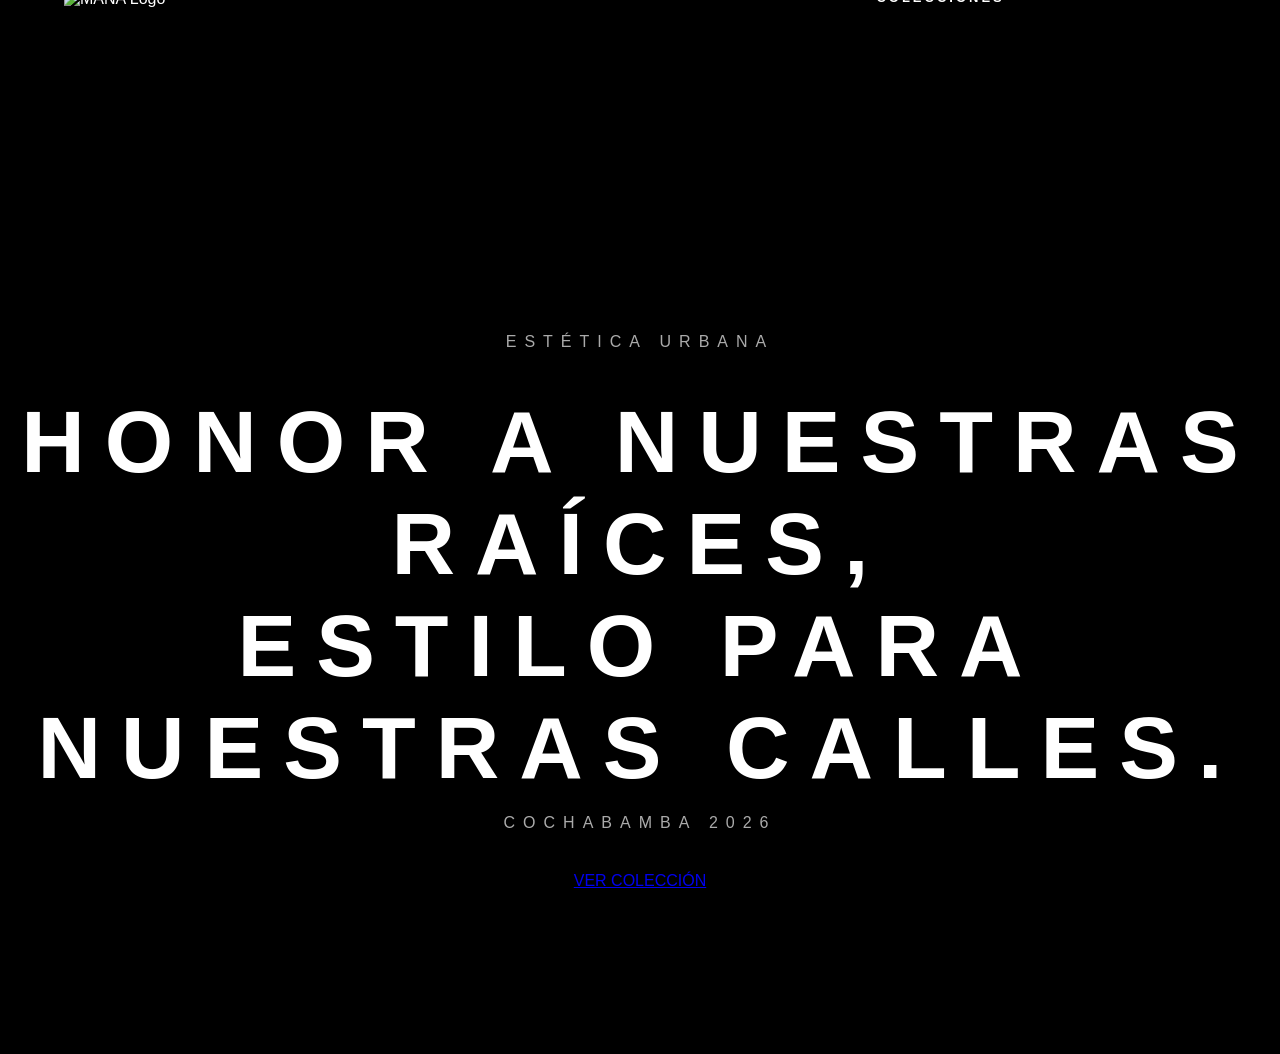
==== commit 8a09ad57: "Update index.html" ====
--- a/index.html
+++ b/index.html
@@ -2,30 +2,38 @@
 <html lang="es">
 <head>
     <meta charset="UTF-8">
-    <title>MANA | Inicio</title>
+    <meta name="viewport" content="width=device-width, initial-scale=1.0">
+    <title>MANA | Honor a nuestras raíces</title>
     <link rel="stylesheet" href="style.css">
 </head>
 <body>
+    <video autoplay muted loop id="bg-video">
+        <source src="https://cdn.pixabay.com/video/2021/09/10/88137-603417726_large.mp4" type="video/mp4">
+    </video>
+
     <header>
-    <div class="logo">
-        <img src="LOGO-MANA-BLANCO.png" alt="MANA Logo">
-    </div>
-    <nav class="menu">
-        <div class="dropdown">
-            <a href="#" class="dropbtn">COLECCIONES</a>
-            <div class="dropdown-content">
-                <a href="drop01.html">DROP 01: LA PRIMERA HUELLA</a>
-                <a href="#">PRÓXIMAMENTE</a>
+        <div class="logo">
+            <img src="LOGO-MANA-BLANCO.png" alt="MANA Logo">
+        </div>
+        <nav class="menu">
+            <a href="index.html">INICIO</a>
+            <div class="dropdown">
+                <a href="#" class="dropbtn">COLECCIONES</a>
+                <div class="dropdown-content">
+                    <a href="drop01.html">DROP 01: LA PRIMERA HUELLA</a>
+                </div>
             </div>
-        </div>
-        <a href="nosotros.html">SOBRE NOSOTROS</a>
-    </nav>
-</header>
+            <a href="nosotros.html">SOBRE NOSOTROS</a>
+        </nav>
+    </header>
 
     <section class="hero">
-        <h1>ESTÉTICA URBANA</h1>
-        <p>COCHABAMBA 2026</p>
-        <a href="#" class="btn">PRÓXIMAMENTE</a>
+        <div class="hero-content">
+            <p class="subtitle">ESTÉTICA URBANA</p>
+            <h1>HONOR A NUESTRAS RAÍCES,<br>ESTILO PARA NUESTRAS CALLES.</h1>
+            <p class="location">COCHABAMBA 2026</p>
+            <a href="drop01.html" class="btn-main">VER COLECCIÓN</a>
+        </div>
     </section>
 </body>
-</html>+</html>
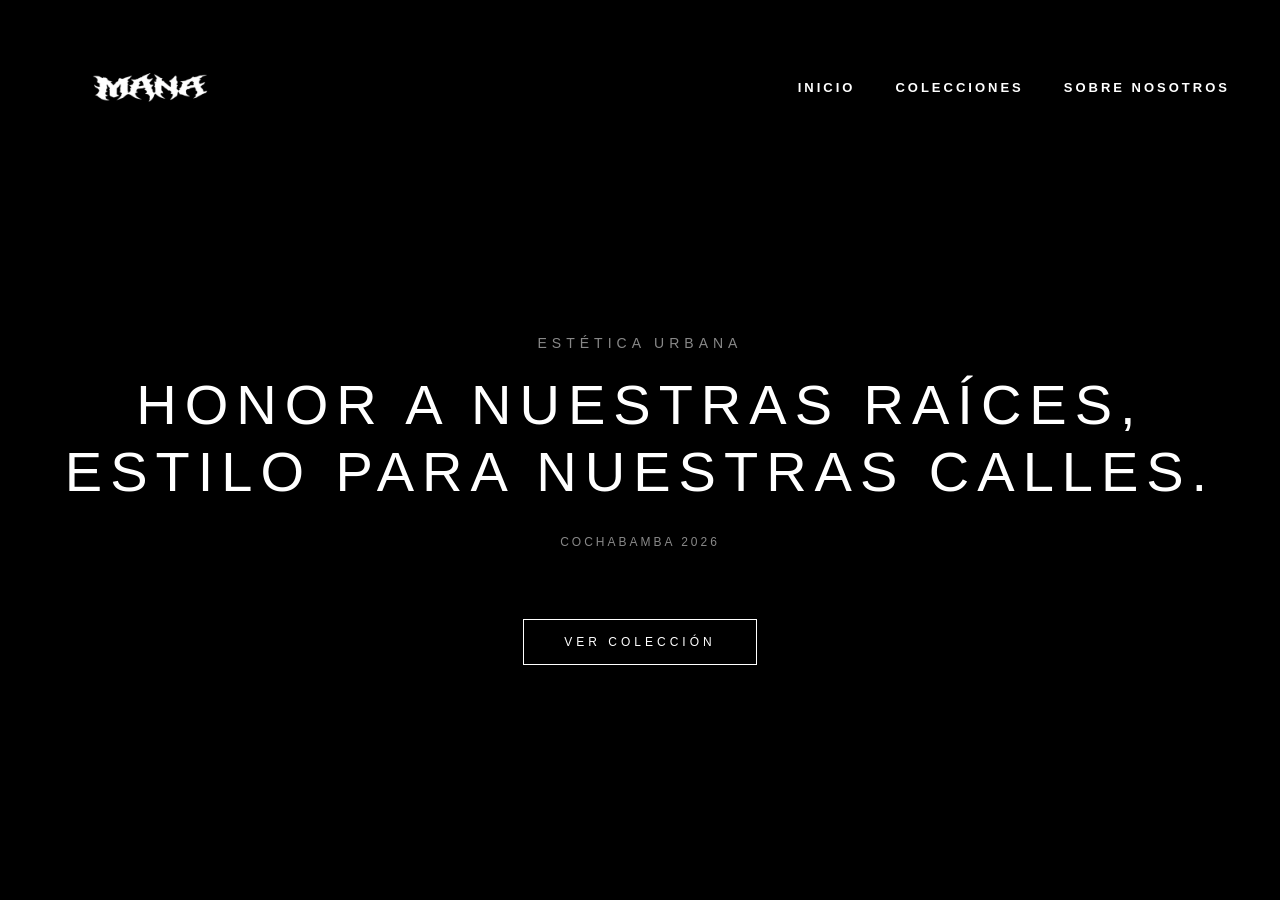
==== commit 22ab5b4a: "Update index.html" ====
--- a/index.html
+++ b/index.html
@@ -5,6 +5,26 @@
     <meta name="viewport" content="width=device-width, initial-scale=1.0">
     <title>MANA | Honor a nuestras raíces</title>
     <link rel="stylesheet" href="style.css">
+    <style>
+        /* Ajuste para subir el contenido */
+        .hero {
+            display: flex;
+            justify-content: center;
+            align-items: center; /* Esto lo centra verticalmente */
+            height: 100vh;
+        }
+
+        .hero-content {
+            margin-top: -100px; /* Este margen negativo empuja todo el bloque hacia arriba */
+            text-align: center;
+        }
+
+        /* Opcional: Para que el botón no se vea pegado al texto */
+        .btn-main {
+            margin-top: 30px;
+            display: inline-block;
+        }
+    </style>
 </head>
 <body>
     <video autoplay muted loop id="bg-video">
@@ -29,9 +49,9 @@
 
     <section class="hero">
         <div class="hero-content">
-            <p class="subtitle">ESTÉTICA URBANA</p>
-            <h1>HONOR A NUESTRAS RAÍCES,<br>ESTILO PARA NUESTRAS CALLES.</h1>
-            <p class="location">COCHABAMBA 2026</p>
+            <p class="subtitle" style="letter-spacing: 5px;">ESTÉTICA URBANA</p>
+            <h1 style="letter-spacing: 8px; line-height: 1.2;">HONOR A NUESTRAS RAÍCES,<br>ESTILO PARA NUESTRAS CALLES.</h1>
+            <p class="location" style="letter-spacing: 3px; color: #888;">COCHABAMBA 2026</p>
             <a href="drop01.html" class="btn-main">VER COLECCIÓN</a>
         </div>
     </section>
--- a/style.css
+++ b/style.css
@@ -1,148 +1,410 @@
-/* --- BASE --- */
-* { 
-    margin: 0; 
-    padding: 0; 
-    box-sizing: border-box; 
-    font-family: 'Helvetica', sans-serif; 
-}
-
-body { 
-    background-color: #000; 
-    color: #fff; 
-    overflow-x: hidden; 
-}
-
-/* --- HEADER (Subido al máximo) --- */
-/* --- ESTE BLOQUE SUBE LOS BOTONES AL TECHO --- */
+* { margin: 0; padding: 0; box-sizing: border-box; font-family: 'Inter', 'Helvetica', sans-serif; }
+body { background-color: #000; color: #fff; overflow-x: hidden; }
+
+#bg-video {
+    position: fixed; right: 0; bottom: 0; min-width: 100%; min-height: 100%;
+    z-index: -1; object-fit: cover; filter: brightness(30%);
+}
 header {
-    display: flex !important;
-    justify-content: space-between !important;
-    align-items: center !important;
-    padding: 0px 5% !important; /* Cambiamos 5px a 0px para pegarlo al borde */
-    position: fixed !important; 
-    top: 0 !important;
-    width: 100% !important;
-    z-index: 1000 !important;
+    position: absolute; /* Esto hace que se quede al inicio de la página y no baje */
+    top: 0;
+    left: 0;
+    width: 100%;
+    z-index: 1000;
+    display: flex;
+    justify-content: space-between;
+    align-items: center;
+    padding: 30px 50px;
+    background: transparent;
+}
+
+.logo img { width: 200px; height: auto; }
+
+.menu {
+    display: flex;
+    gap: 40px;
+    align-items: center; /* ESTO ALINEA LOS TRES BOTONES EN LA LÍNEA CENTRAL */
+    margin-top: -10px; /* Si sigue viéndose abajo, sube este número negativo (ej. -15px) */
+}
+.menu a, .dropbtn { 
+    color: #fff; text-decoration: none; font-size: 13px; 
+    letter-spacing: 3px; text-transform: uppercase; font-weight: 800;transition: 0.3s ease; /* Para que al pasar el mouse el efecto sea suave */
+}
+.menu a:hover, .dropdown:hover .dropbtn {
+    color: #aaa;
+}
+/* HERO SECTION (Igual a Idealane) */
+.hero {
+    height: 100vh; display: flex; align-items: center; justify-content: center; text-align: center;
+    padding-top: 150px; /* Esto empuja el texto hacia abajo */
+}
+
+.subtitle { letter-spacing: 8px; font-size: 14px; color: #888; margin-bottom: 20px; }
+
+.hero h1 { 
+    font-size: 3.5rem; line-height: 1.2; letter-spacing: -1px; 
+    font-weight: 200; margin-bottom: 30px; text-transform: uppercase;
+}
+
+.location { letter-spacing: 5px; font-size: 12px; color: #666; margin-bottom: 40px; }
+
+.btn-main {
+    padding: 15px 40px; border: 1px solid #fff; color: #fff;
+    text-decoration: none; font-size: 12px; letter-spacing: 4px;
+    transition: 0.5s; background: transparent;
+}
+
+.btn-main:hover { background: #fff; color: #000; }
+
+/* DROPDOWN */
+.dropdown {
+    position: relative;
+    display: inline-block; /* Asegura que el botón se comporte bien */
+}
+.dropdown-content {
+    display: none; position: absolute; background: #000;
+    border: 1px solid #222; min-width: 220px; top: 100%; right: 0;
+}
+.dropdown:hover .dropdown-content { display: block; }
+.dropdown-content a { padding: 15px; display: block; font-size: 10px; }
+/* --- PÁGINA SOBRE NOSOTROS --- */
+.nosotros-container {
+    padding: 220px 10% 100px;
+    max-width: 1200px;
+    margin: 0 auto;
+    text-align: center;
+}
+.historia-section h1 {
+    font-size: 6rem;
+    font-weight: 900; /* Super grueso */
+    letter-spacing: 15px;
+    color: #fff;
+    margin: 20px 0;
+    text-transform: uppercase;
+}
+.historia-texto p {
+    font-size: 1.4rem;
+    font-weight: 600; /* Texto más grueso y visible */
+    line-height: 1.8;
+    color: #fff;
+    margin-bottom: 25px;
+}
+.historia-texto {
+    max-width: 800px;
+    margin: 0 auto 80px;
+    line-height: 1.8;
+    color: #ccc;
+    font-size: 1.1rem;
+}
+
+.valores-grid {
+    display: flex;
+    flex-direction: column; /* Esto los pone uno debajo del otro */
+    align-items: center;
+    gap: 60px;
+    margin-top: 100px;
+    padding-bottom: 100px;
+}
+.valor-card {
+    text-align: center;
+    max-width: 700px;
+}
+.valor-card:hover {
+    border-color: #fff;
+    background: #0a0a0a;
+}
+.valor-card h3 {
+    font-size: 2.2rem;
+    font-weight: 800; /* Muy grueso */
+    letter-spacing: 6px;
+    color: #fff;
+    margin-bottom: 20px;
+    border-bottom: 2px solid #fff; /* Línea decorativa abajo del título */
+    display: inline-block;
+    padding-bottom: 10px;
+}
+.valor-card p {
+    font-size: 1.2rem;
+    font-weight: 500;
+    color: #ddd;
+    line-height: 1.6;
+}
+.lista-vertical {
+    list-style: none;
+    padding: 0;
+    margin-top: 20px;
+}
+.lista-vertical li {
+    font-size: 1.8rem;
+    font-weight: 900; /* Valores con mucha fuerza */
+    letter-spacing: 4px;
+    color: #fff;
+    margin-bottom: 15px;
+    text-transform: uppercase;
+}
+/* --- NUEVOS ESTILOS PARA TARJETAS DE PRODUCTO --- */
+.galeria-poleras {
+    display: flex;
+    justify-content: center;
+    gap: 40px;
+    padding: 0 5%;
+    flex-wrap: wrap;
+    margin-top: 80px;
+}
+
+.product-card:hover {
+    transform: translateY(-5px); /* Pequeño salto al pasar el mouse */
+}
+
+/* Información del producto */
+.product-info {
+    text-align: center;
+}
+
+.product-info h3 {
+    font-size: 14px;
+    letter-spacing: 2px;
+    font-weight: 300;
+    margin-bottom: 10px;
+}
+
+.product-info .price {
+    font-size: 16px;
+    font-weight: 600;
+    margin-bottom: 15px;
+}
+
+.product-badge.top-left { top: 20px; left: 20px; }
+.product-badge.top-right { top: 20px; right: 20px; }
+.product-badge.red { background-color: #a00; } /* Fondo rojo */
+/* --- NUEVA GALERÍA MINIMALISTA PARA DROP 01 --- */
+
+/* Contenedor principal de la galería */
+.minimal-gallery {
+    display: flex;
+    justify-content: center;
+    gap: 80px; /* Espacio grande entre poleras */
+    padding: 100px 10%; /* Mucho aire arriba y abajo */
+    flex-wrap: wrap;
+    background-color: #121212; /* Fondo muy oscuro, como en la imagen */
+}
+
+/* El enlace que envuelve todo el ítem (imagen, texto, precio) */
+.product-item {
+    width: 380px;
+    display: flex;
+    flex-direction: column;
+    align-items: center; /* Centra la polera y el texto horizontalmente */
+    text-decoration: none;
+    transition: transform 0.3s ease;
+}
+.product-item:hover {
+    transform: translateY(-5px);
+}
+.minimal-gallery .image-wrapper {
+    width: 100%;
+    height: 550px; /* CLAVE: Altura fija y generosa para ambas poleras */
+    display: flex;
+    justify-content: center;
+    align-items: center; /* Centra la imagen verticalmente en su contenedor */
+    margin-bottom: 25px;
+    background-color: transparent !important;
+    border: none !important;
+    box-shadow: none !important;
+    padding: 0;
+}
+.minimal-gallery .product-image {
+    max-width: 100%;
+    max-height: 100%; /* CLAVE: Fuerza a la imagen a no exceder el contenedor */
+    object-fit: contain; /* CLAVE: Ajusta la imagen sin recortar ni estirar */
+}
+/* El contenedor de la imagen: ELIMINAMOS EL FONDO BLANCO AQUÍ */
+.minimal-gallery {
+    width: 100%;
+    height: auto; 
+    background-color: transparent !important; /* Elimina cualquier rastro de gris */
+    border: none !important;
+    box-shadow: none !important;
+    display: flex;
+    justify-content: center;
+    margin-bottom: 20px;
+}
+.image-wrapper {
+    width: 350px;  /* Ajusta este ancho según quieras */
+    height: 450px; /* Ajusta esta altura: ambas poleras usarán este mismo alto exacto */
+    display: flex;
+    justify-content: center;
+    align-items: center;
     background: transparent !important;
 }
-
-/* Ajuste fino del logo para que no choque con el borde */
-.logo img { 
-    width: 280px !important; 
-    height: auto !important; 
-    display: block !important;
-    margin-top: -10px !important; /* Lo sube 10 píxeles más */
-}
-
-/* Menú: Subido y alineado */
-.menu { 
-    display: flex !important; 
-    gap: 45px !important; 
-    margin-top: -15px !important; /* Este valor negativo "jala" los botones hacia arriba */
-}
-
-.menu a, .dropbtn { 
-    color: white; 
-    text-decoration: none; 
-    font-weight: bold; 
+/* La imagen de la polera en sí */
+.minimal-gallery {
+    display: flex;
+    justify-content: center;
+    align-items: flex-start; /* Clave: alinea los ítems por la parte superior */
+    gap: 80px; 
+    padding: 120px 10%; /* Aumenté un poco el padding superior */
+    flex-wrap: wrap;
+    background-color: #000; /* Aseguramos fondo negro puro */
+}
+.product-image {
+    width: 100%;
+    height: 100%;
+    object-fit: contain; /* Esto hace que ambas poleras se ajusten al mismo cuadro sin importar su forma original */
+}
+/* Sección de texto (Información) */
+.product-info {
+    text-align: center; /* Centra todo el bloque de texto */
+    width: 100%;
+}
+.product-info h3 {
+    font-size: 14px;
+    letter-spacing: 2px;
+    color: #fff;
+    margin-bottom: 10px;
+    text-transform: uppercase;
+}
+.product-info .price {
+    font-size: 18px;
+    font-weight: bold;
+    color: #fff;
+    margin-bottom: 20px;
+}
+/* El enlace "VER DETALLES" */
+.ver-detalles {
+    display: inline-block; /* Cambiado a inline-block para que la línea no ocupe todo el ancho si no quieres */
+    width: 80%; /* Ajusta el ancho de la línea divisoria */
+    border-top: 1px solid #fff; 
+    padding-top: 15px;
+    font-size: 11px;
     letter-spacing: 3px;
+    color: #fff;
+    text-decoration: none;
     text-transform: uppercase;
-    font-size: 13px;
+    margin: 0 auto; /* Centra el bloque */
+}
+.ver-detalles:hover {
+    color: #aaa; /* Cambiar a gris al pasar el mouse */
+}
+.drop-title {
+    color: #fff;
+    font-size: 3.5rem;  /* Un poco más grande */
+    margin-top: 150px;
+    font-weight: 900;       /* EL MÁS GRUESO */
+    letter-spacing: 12px;   /* Espaciado elegante */
+    text-align: center;
+    margin-bottom: 5px;
+    text-transform: uppercase;
+    font-family: sans-serif; /* O la fuente que estés usando */
+}
+/* --- ADAPTACIÓN PARA CELULARES --- */
+@media (max-width: 768px) {
+    
+    /* 1. Ajustar el Menú */
+    header {
+        padding: 20px;
+        flex-direction: column; /* Logo arriba, links abajo */
+        gap: 15px;
+    }
+    
+    .menu {
+        gap: 15px;
+        font-size: 12px;
+    }
+
+    /* 2. Ajustar Títulos Gigantes */
+    .historia-section h1, .drop-title {
+        font-size: 3rem !important; /* Más pequeño para que no se corte */
+        letter-spacing: 8px !important;
+    }
+
+    /* 3. Ajustar la Galería del DROP 01 */
+    .minimal-gallery {
+        gap: 40px; /* Menos espacio entre poleras */
+        padding: 100px 5%;
+    }
+
+    .product-item {
+        width: 100%; /* Que la polera ocupe casi todo el ancho del cel */
+        max-width: 320px;
+    }
+
+    .image-wrapper {
+        height: 350px !important; /* Menos alto para que no haya que hacer tanto scroll */
+    }
+
+    /* 4. Ajustar Sobre Nosotros */
+    .historia-texto p {
+        font-size: 1.1rem;
+        padding: 0 20px;
+    }
+
+    .valor-card h3 {
+        font-size: 1.8rem;
+    }
+
+    .lista-vertical li {
+        font-size: 1.4rem;
+    }
+}
+/* Esto va dentro del @media (max-width: 768px) */
+    .hero { padding-top: 200px; }
+    .nosotros-container { padding-top: 250px; }
+    .drop-title { margin-top: 200px; }
+.carrusel {
+    position: relative;
+    background-color: #0a0a0a;
+    display: flex;
+    align-items: center;
+    justify-content: center;
+}
+
+.carrusel-fotos {
+    width: 100%;
+    height: 100%;
+}
+
+.carrusel-fotos img {
+    width: 100%;
+    height: 100%;
+    object-fit: contain; /* Esto evita que las fotos se deformen si tienen distintos tamaños */
+    display: none;
+}
+
+.carrusel-fotos img.foto-activa {
+    display: block;
+}
+
+.prev, .next {
+    position: absolute;
+    background: rgba(255,255,255,0.1);
+    color: white;
+    border: none;
+    padding: 20px 10px;
+    cursor: pointer;
+    z-index: 10;
     transition: 0.3s;
 }
 
-/* --- DROPDOWN --- */
-.dropdown { position: relative; }
-.dropdown-content {
-    display: none;
-    position: absolute;
-    background: rgba(0,0,0,0.95);
-    min-width: 280px;
-    border: 1px solid #222;
-    top: 100%;
-    right: 0; 
-}
-.dropdown:hover .dropdown-content { display: block; }
-.dropdown-content a { padding: 20px; display: block; font-size: 11px; }
-
-/* --- HERO (Botón Próximamente con Resaltado) --- */
-.hero {
-    height: 100vh;
-    display: flex;
-    flex-direction: column;
-    justify-content: center;
-    align-items: center;
-    text-align: center;
-}
-
-.hero h1 { 
-    font-size: 5.5rem; 
-    letter-spacing: 20px; 
-    font-weight: 900;
-}
-
-.hero p { 
-    letter-spacing: 8px; 
-    margin: 15px 0 40px 0; 
-    color: #aaa; 
-}
-
-/* Estilo del botón central */
-.btn { 
-    border: 1px solid #fff; 
-    padding: 18px 50px; 
-    color: #fff; 
-    text-decoration: none; 
-    font-weight: bold;
-    letter-spacing: 4px;
-    font-size: 12px;
-    transition: 0.4s; /* Para que el cambio de color sea suave */
-}
-
-/* EFECTO DE RESALTADO: Se vuelve blanco con letras negras al pasar el mouse */
-.btn:hover {
-    background-color: #fff;
+.prev { left: 0; }
+.next { right: 0; }
+
+.prev:hover, .next:hover {
+    background: #fff;
     color: #000;
 }
-/* --- ESTILOS PARA LA PÁGINA DE DROP 01 --- */
-.drop-container {
-    padding-top: 150px; /* Espacio para que el menú no tape el título */
-    text-align: center;
-}
-
-.drop-header h1 {
-    font-size: 3rem;
-    letter-spacing: 10px;
-    margin-bottom: 50px;
-}
-
-.galeria-prototipos {
-    display: grid;
-    grid-template-columns: repeat(auto-fit, minmax(300px, 1fr));
-    gap: 40px;
-    padding: 0 8%;
-}
-
-.item-prototipo {
-    text-align: center;
-}
-
-/* El cuadro negro donde irán tus fotos */
-.placeholder-img {
-    width: 100%;
-    height: 400px;
-    background-color: #111; /* Negro ligeramente más claro */
-    border: 1px solid #333;
-    margin-bottom: 15px;
-    transition: 0.4s;
-}
-
-.item-prototipo:hover .placeholder-img {
-    border-color: #fff; /* Se ilumina al pasar el mouse */
-}
-
-.item-prototipo p {
-    font-size: 12px;
-    letter-spacing: 3px;
-    color: #888;
-}+/* Efecto para que el cuadro se eleve */
+.item-polera {
+    transition: transform 0.4s ease, box-shadow 0.4s ease; /* Hace que el movimiento sea suave */
+    cursor: pointer;
+}
+
+.item-polera:hover {
+    transform: translateY(-15px); /* Eleva la imagen 15 pixeles hacia arriba */
+}
+
+/* Efecto opcional: resalte en la imagen */
+.item-polera:hover .foto-placeholder {
+    border-color: #fff; /* El borde se vuelve blanco brillante al pasar el mouse */
+    box-shadow: 0px 20px 40px rgba(255, 255, 255, 0.1); /* Crea una sombra suave abajo */
+}
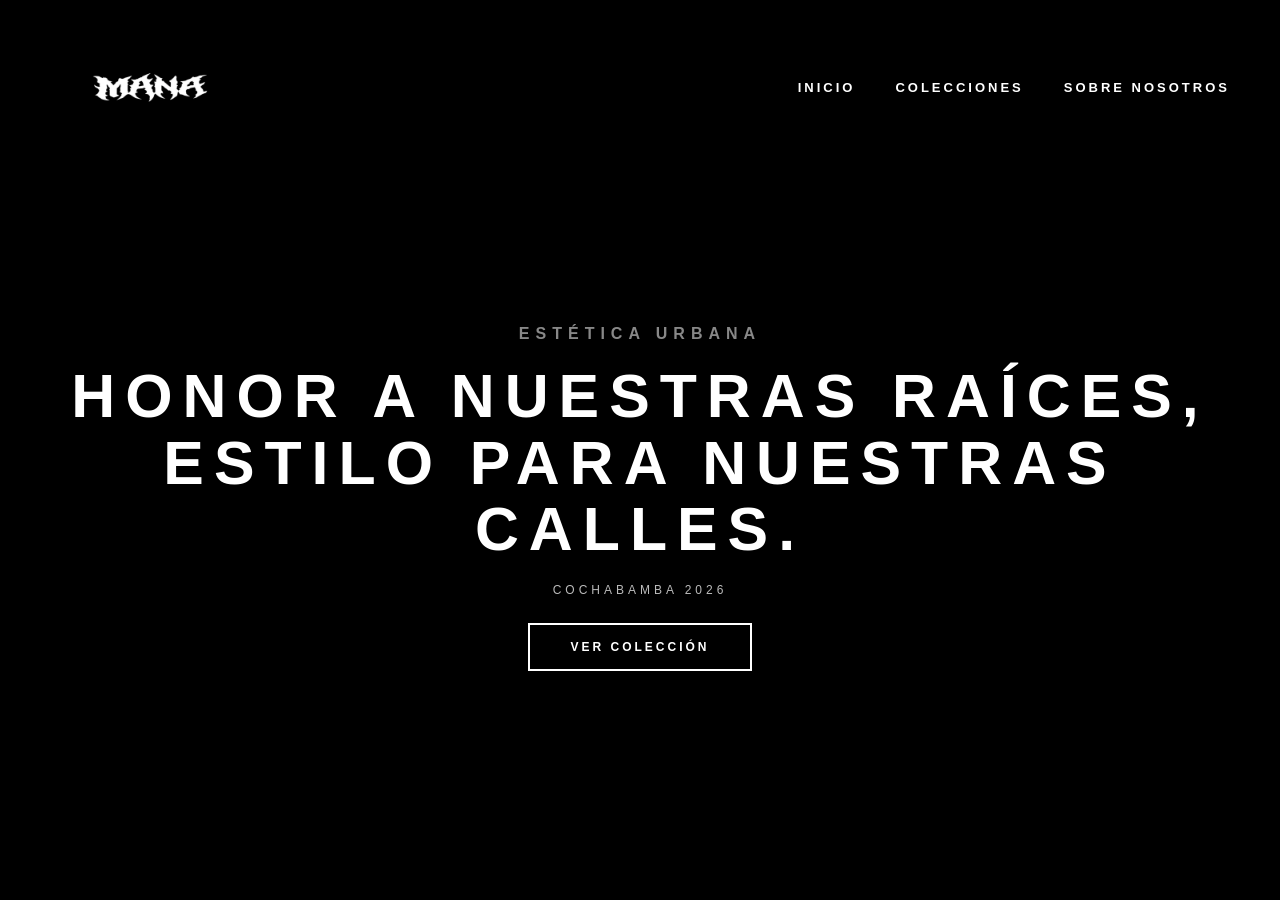
==== commit b23a6dcc: "Update index.html" ====
--- a/index.html
+++ b/index.html
@@ -6,23 +6,60 @@
     <title>MANA | Honor a nuestras raíces</title>
     <link rel="stylesheet" href="style.css">
     <style>
-        /* Ajuste para subir el contenido */
+        /* Ajuste para subir el contenido y dar grosor */
         .hero {
             display: flex;
             justify-content: center;
-            align-items: center; /* Esto lo centra verticalmente */
+            align-items: center;
             height: 100vh;
         }
 
         .hero-content {
-            margin-top: -100px; /* Este margen negativo empuja todo el bloque hacia arriba */
+            margin-top: -120px; /* Un poco más arriba para compensar el peso visual */
             text-align: center;
+            color: #fff;
         }
 
-        /* Opcional: Para que el botón no se vea pegado al texto */
+        /* Grosor para el subtítulo superior */
+        .subtitle {
+            letter-spacing: 6px;
+            font-weight: 600; /* Más grueso */
+            font-size: 1rem;
+            margin-bottom: 10px;
+        }
+
+        /* Grosor para el titular principal (Letras grandes) */
+        .hero-content h1 {
+            letter-spacing: 10px;
+            line-height: 1.1;
+            font-weight: 800; /* Grosor máximo para impacto */
+            font-size: 3.8rem;
+            text-transform: uppercase;
+            margin: 20px 0;
+        }
+
+        /* Grosor para la ubicación */
+        .location {
+            letter-spacing: 4px;
+            font-weight: 500; /* Grosor medio */
+            color: #bbb;
+            margin-bottom: 40px;
+        }
+
+        /* Ajuste del botón para que combine */
         .btn-main {
-            margin-top: 30px;
-            display: inline-block;
+            font-weight: 700;
+            letter-spacing: 3px;
+            padding: 15px 40px;
+            border: 2px solid #fff;
+            text-decoration: none;
+            color: #fff;
+            transition: all 0.3s ease;
+        }
+
+        .btn-main:hover {
+            background: #fff;
+            color: #000;
         }
     </style>
 </head>
@@ -49,9 +86,9 @@
 
     <section class="hero">
         <div class="hero-content">
-            <p class="subtitle" style="letter-spacing: 5px;">ESTÉTICA URBANA</p>
-            <h1 style="letter-spacing: 8px; line-height: 1.2;">HONOR A NUESTRAS RAÍCES,<br>ESTILO PARA NUESTRAS CALLES.</h1>
-            <p class="location" style="letter-spacing: 3px; color: #888;">COCHABAMBA 2026</p>
+            <p class="subtitle">ESTÉTICA URBANA</p>
+            <h1>HONOR A NUESTRAS RAÍCES,<br>ESTILO PARA NUESTRAS CALLES.</h1>
+            <p class="location">COCHABAMBA 2026</p>
             <a href="drop01.html" class="btn-main">VER COLECCIÓN</a>
         </div>
     </section>
